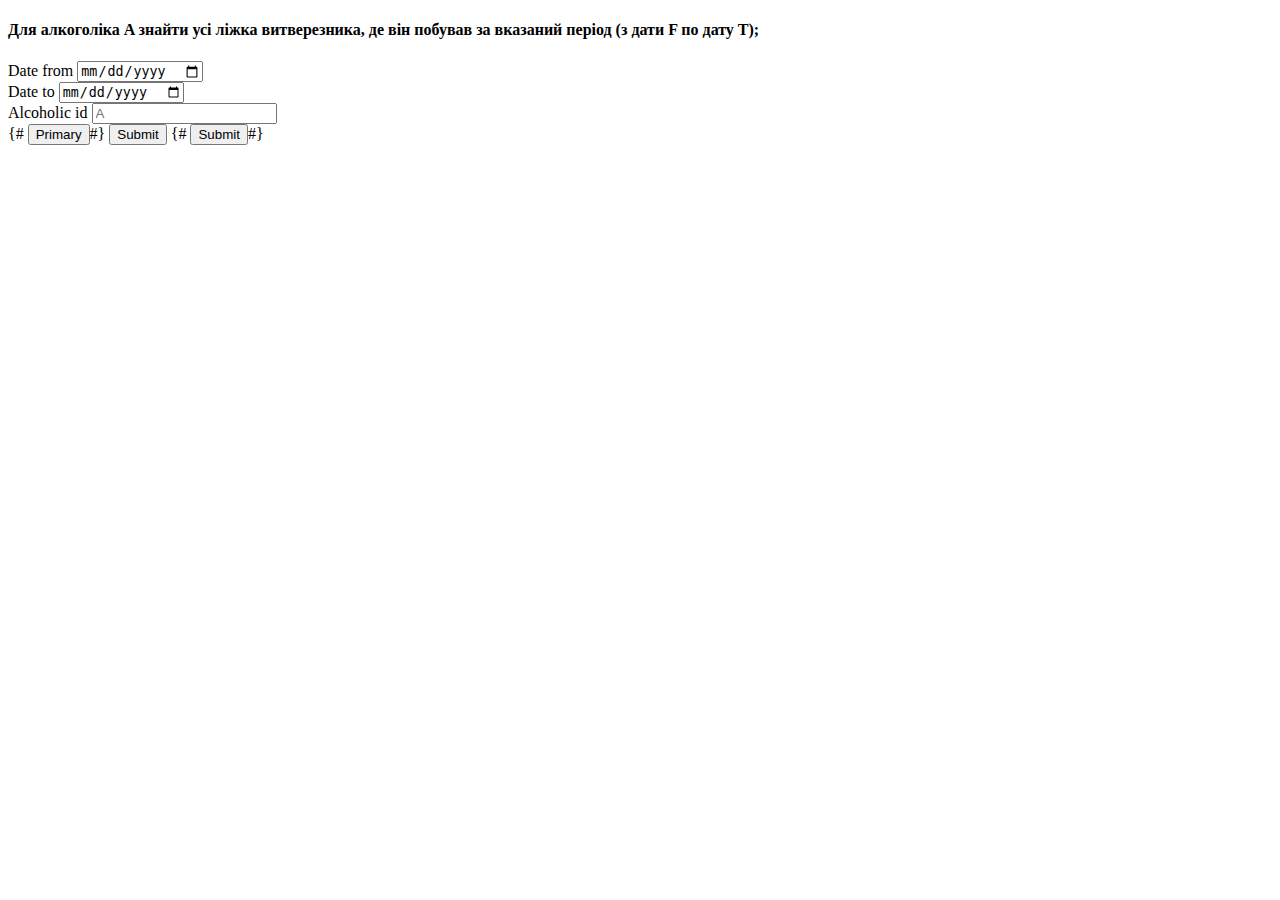
==== test/templates/index.html @ 62cd6079 "test req2" ====
<!doctype html>
<html lang="en">
<head>
    <!-- Required meta tags -->
    <meta charset="utf-8">
    <meta name="viewport" content="width=device-width, initial-scale=1, shrink-to-fit=no">

    <!-- Bootstrap CSS -->
    <link rel="stylesheet" href="https://stackpath.bootstrapcdn.com/bootstrap/4.5.0/css/bootstrap.min.css"
          integrity="sha384-9aIt2nRpC12Uk9gS9baDl411NQApFmC26EwAOH8WgZl5MYYxFfc+NcPb1dKGj7Sk" crossorigin="anonymous">

    <title>Hello, world!</title>
</head>
<body>

<div class="jumbotron">
    <h4>Для алкоголiка A знайти усi лiжка витверезника, де вiн побував за вказаний перiод (з дати F по дату T);</h4>
    <form method="POST" role="form" class="form-horizontal">
        <div class="form-group">
            <label>
                Date from
                <input type="date" class="form-control" name="date_from" placeholder="F">
            </label>
        </div>

        <div class="form-group">
            <label>
                Date to
                <input type="date" class="form-control" name="date_to" placeholder="T">
            </label>
        </div>
        <div class="form-group">
            <label>
                Alcoholic id
                <input type="text" class="form-control" name="alcoholic_id" placeholder="A">
            </label>
        </div>
{#        <button type="button" value="Submit" class="btn btn-primary">Primary</button>#}
        <input type="submit" class="btn btn-primary" value="Submit"/>
{#           <button name="submit" value="submit" type="button"  class="btn btn-primary">Submit</button>#}
    </form>
</div>

<!-- Optional JavaScript -->
<!-- jQuery first, then Popper.js, then Bootstrap JS -->
<script src="https://code.jquery.com/jquery-3.5.1.slim.min.js"
        integrity="sha384-DfXdz2htPH0lsSSs5nCTpuj/zy4C+OGpamoFVy38MVBnE+IbbVYUew+OrCXaRkfj"
        crossorigin="anonymous"></script>
<script src="https://cdn.jsdelivr.net/npm/popper.js@1.16.0/dist/umd/popper.min.js"
        integrity="sha384-Q6E9RHvbIyZFJoft+2mJbHaEWldlvI9IOYy5n3zV9zzTtmI3UksdQRVvoxMfooAo"
        crossorigin="anonymous"></script>
<script src="https://stackpath.bootstrapcdn.com/bootstrap/4.5.0/js/bootstrap.min.js"
        integrity="sha384-OgVRvuATP1z7JjHLkuOU7Xw704+h835Lr+6QL9UvYjZE3Ipu6Tp75j7Bh/kR0JKI"
        crossorigin="anonymous"></script>
</body>
</html>
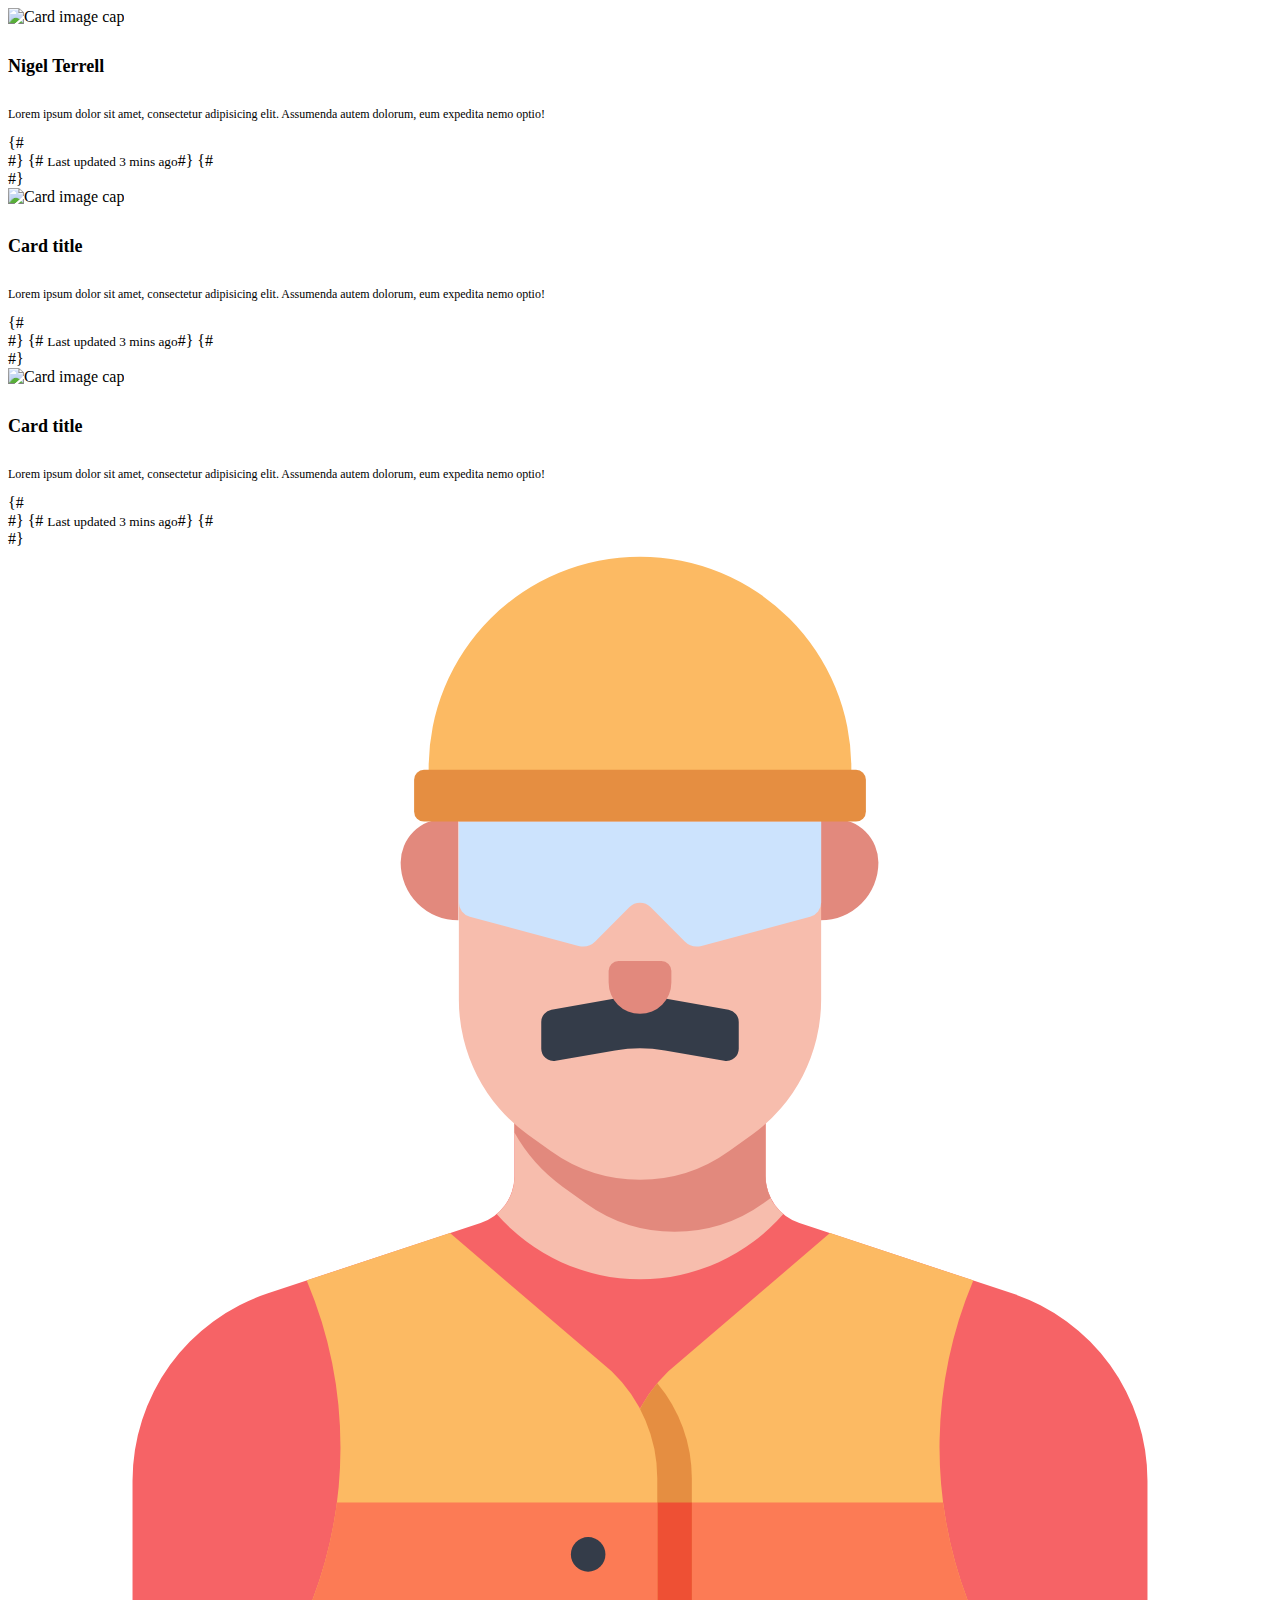
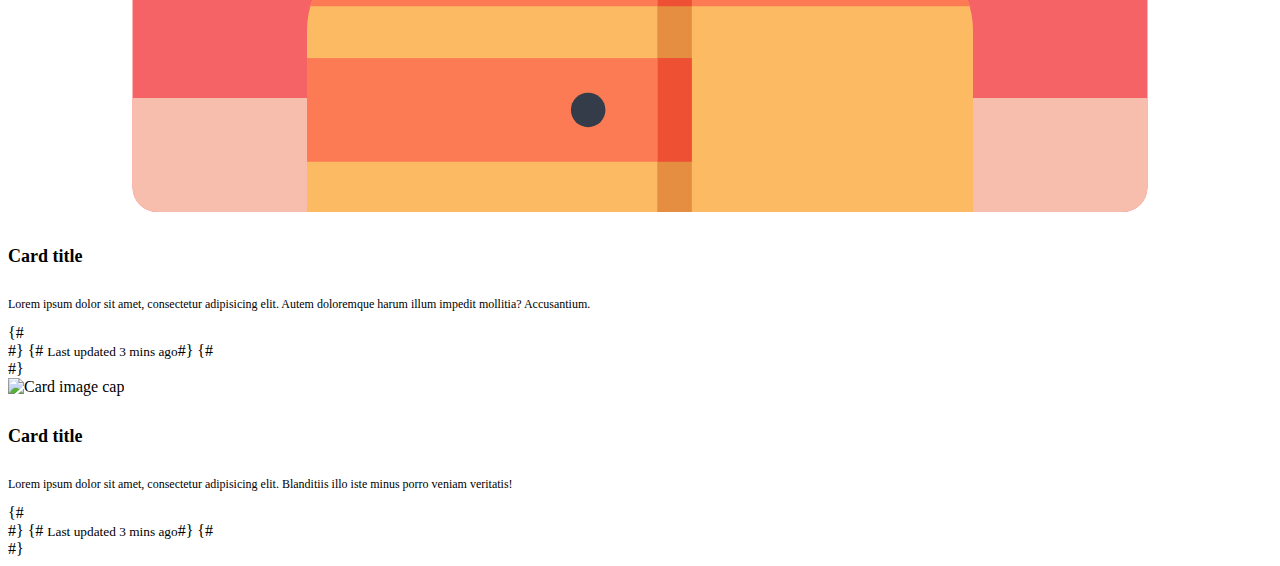
==== commit a9f520ab: "home page with cards" ====
--- a/test/templates/index.html
+++ b/test/templates/index.html
@@ -4,42 +4,78 @@
     <!-- Required meta tags -->
     <meta charset="utf-8">
     <meta name="viewport" content="width=device-width, initial-scale=1, shrink-to-fit=no">
-
+    <link rel="stylesheet" href="static/style/style.css">
     <!-- Bootstrap CSS -->
     <link rel="stylesheet" href="https://stackpath.bootstrapcdn.com/bootstrap/4.5.0/css/bootstrap.min.css"
           integrity="sha384-9aIt2nRpC12Uk9gS9baDl411NQApFmC26EwAOH8WgZl5MYYxFfc+NcPb1dKGj7Sk" crossorigin="anonymous">
 
-    <title>Hello, world!</title>
+    <title>Home</title>
 </head>
 <body>
+<div class="container">
+    <div class="row justify-content-md-center">
+        <div class="col-10">
+            <div class="card-deck">
+                <div class="card">
+                    <img class="card-img-top" src="/static/images/builder.svg" alt="Card image cap">
+                    <div class="card-body">
+                        <h5 class="card-title">Nigel Terrell</h5>
+                        <p class="card-text">Lorem ipsum dolor sit amet, consectetur adipisicing elit. Assumenda autem
+                            dolorum, eum expedita nemo optio!</p>
+                    </div>
+{#                    <div class="card-footer">#}
+{#                        <small class="text-muted">Last updated 3 mins ago</small>#}
+{#                    </div>#}
+                </div>
+                <div class="card">
+                    <img class="card-img-top" src="/static/images/builder.svg" alt="Card image cap">
+                    <div class="card-body">
+                        <h5 class="card-title">Card title</h5>
+                        <p class="card-text">Lorem ipsum dolor sit amet, consectetur adipisicing elit. Assumenda autem
+                            dolorum, eum expedita nemo optio!</p>
+                    </div>
+{#                    <div class="card-footer">#}
+{#                        <small class="text-muted">Last updated 3 mins ago</small>#}
+{#                    </div>#}
+                </div>
+                <div class="card">
+                    <img class="card-img-top" src="/static/images/builder.svg" alt="Card image cap">
+                    <div class="card-body">
+                        <h5 class="card-title">Card title</h5>
+                        <p class="card-text">Lorem ipsum dolor sit amet, consectetur adipisicing elit. Assumenda autem
+                            dolorum, eum expedita nemo optio!</p>
+                    </div>
+{#                    <div class="card-footer">#}
+{#                        <small class="text-muted">Last updated 3 mins ago</small>#}
+{#                    </div>#}
+                </div>
+                <div class="card">
+                    <img class="card-img-top" src="static/images/builder.svg" alt="Card image cap">
+                    <div class="card-body">
+                        <h5 class="card-title">Card title</h5>
+                        <p class="card-text">Lorem ipsum dolor sit amet, consectetur adipisicing elit. Autem doloremque
+                            harum illum impedit mollitia? Accusantium.</p>
+                    </div>
+{#                    <div class="card-footer">#}
+{#                        <small class="text-muted">Last updated 3 mins ago</small>#}
+{#                    </div>#}
+                </div>
+                <div class="card">
+                    <img class="card-img-top" src="/static/images/builder.svg" alt="Card image cap">
+                    <div class="card-body">
+                        <h5 class="card-title">Card title</h5>
+                        <p class="card-text">Lorem ipsum dolor sit amet, consectetur adipisicing elit. Blanditiis illo
+                            iste minus porro veniam veritatis!</p>
+                    </div>
+{#                    <div class="card-footer">#}
+{#                        <small class="text-muted">Last updated 3 mins ago</small>#}
+{#                    </div>#}
+                </div>
+            </div>
+        </div>
+    </div>
+</div>
 
-<div class="jumbotron">
-    <h4>Для алкоголiка A знайти усi лiжка витверезника, де вiн побував за вказаний перiод (з дати F по дату T);</h4>
-    <form method="POST" role="form" class="form-horizontal">
-        <div class="form-group">
-            <label>
-                Date from
-                <input type="date" class="form-control" name="date_from" placeholder="F">
-            </label>
-        </div>
-
-        <div class="form-group">
-            <label>
-                Date to
-                <input type="date" class="form-control" name="date_to" placeholder="T">
-            </label>
-        </div>
-        <div class="form-group">
-            <label>
-                Alcoholic id
-                <input type="text" class="form-control" name="alcoholic_id" placeholder="A">
-            </label>
-        </div>
-{#        <button type="button" value="Submit" class="btn btn-primary">Primary</button>#}
-        <input type="submit" class="btn btn-primary" value="Submit"/>
-{#           <button name="submit" value="submit" type="button"  class="btn btn-primary">Submit</button>#}
-    </form>
-</div>
 
 <!-- Optional JavaScript -->
 <!-- jQuery first, then Popper.js, then Bootstrap JS -->
@@ -52,5 +88,6 @@
 <script src="https://stackpath.bootstrapcdn.com/bootstrap/4.5.0/js/bootstrap.min.js"
         integrity="sha384-OgVRvuATP1z7JjHLkuOU7Xw704+h835Lr+6QL9UvYjZE3Ipu6Tp75j7Bh/kR0JKI"
         crossorigin="anonymous"></script>
+
 </body>
 </html>--- a/test/templates/static/style/style.css
+++ b/test/templates/static/style/style.css
@@ -0,0 +1,6 @@
+.card-title{
+    font-size: 18px;
+}
+.card-text{
+    font-size: 12px;
+}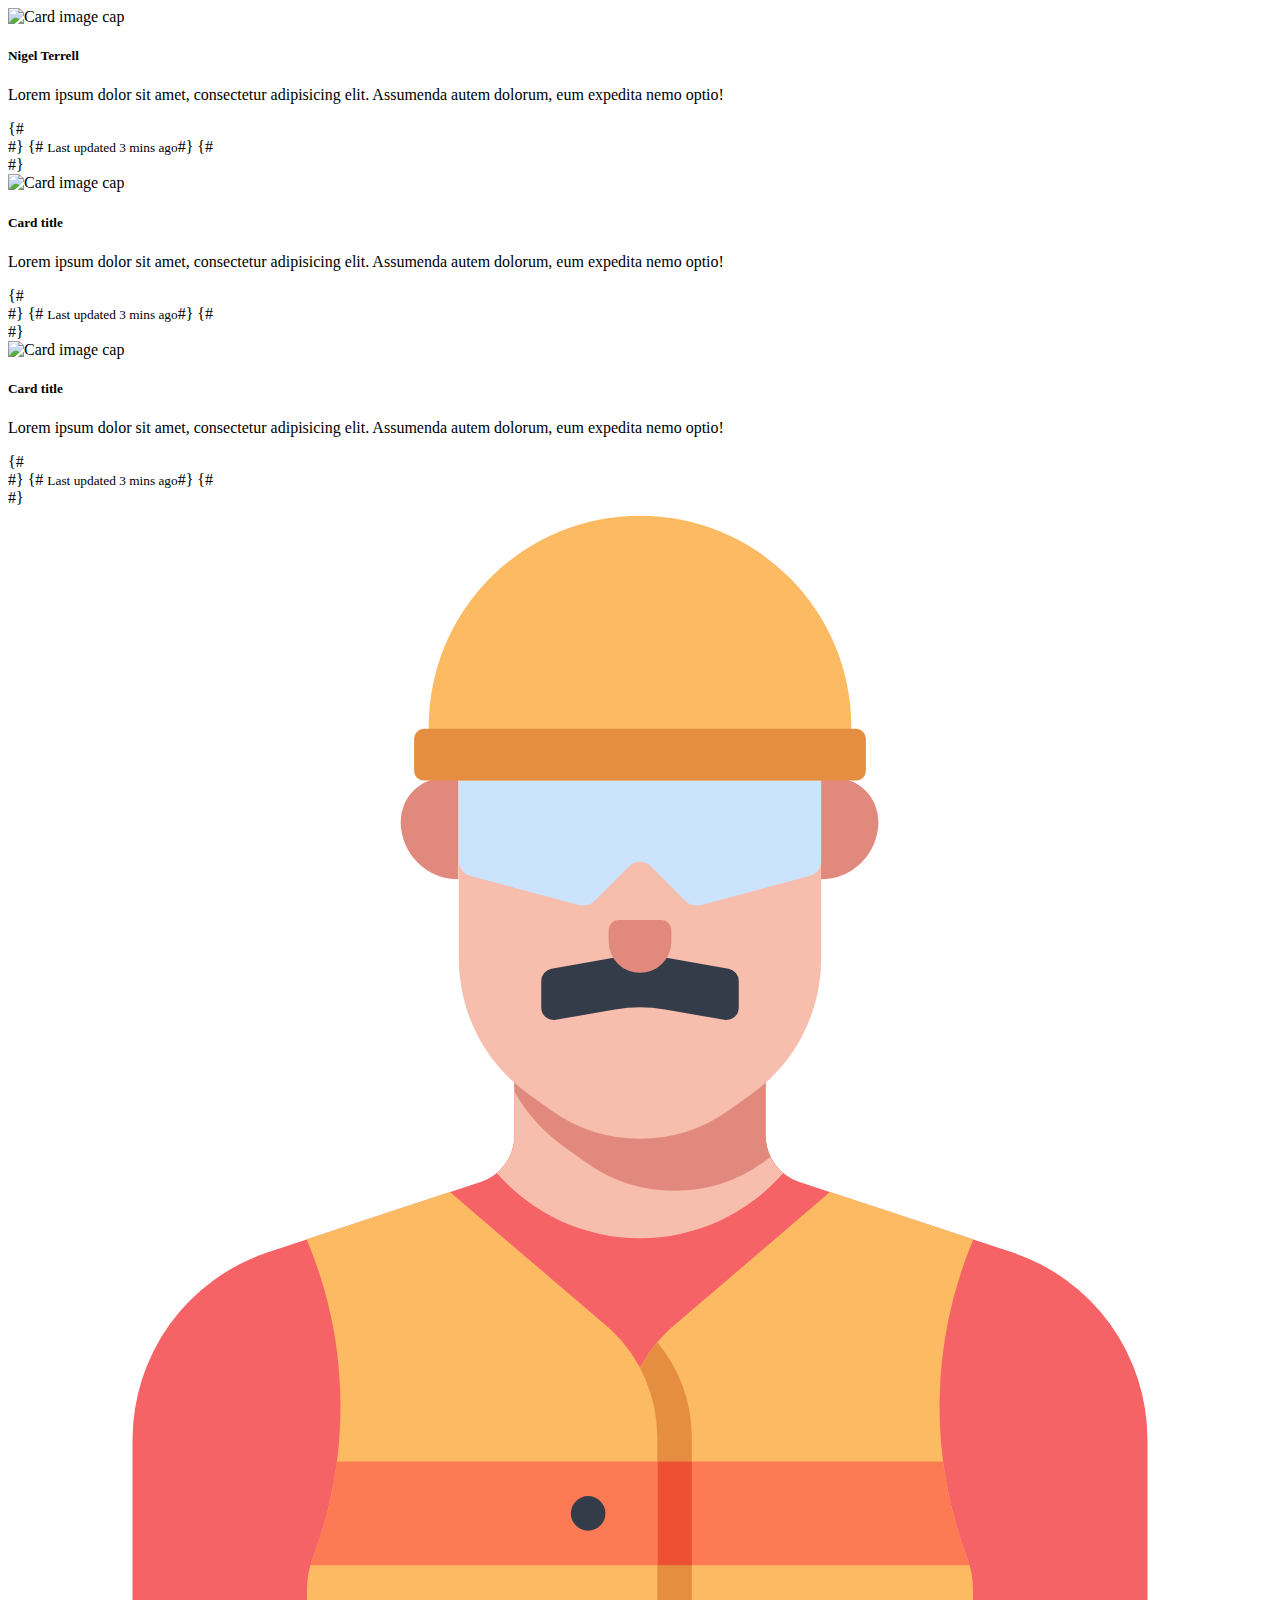
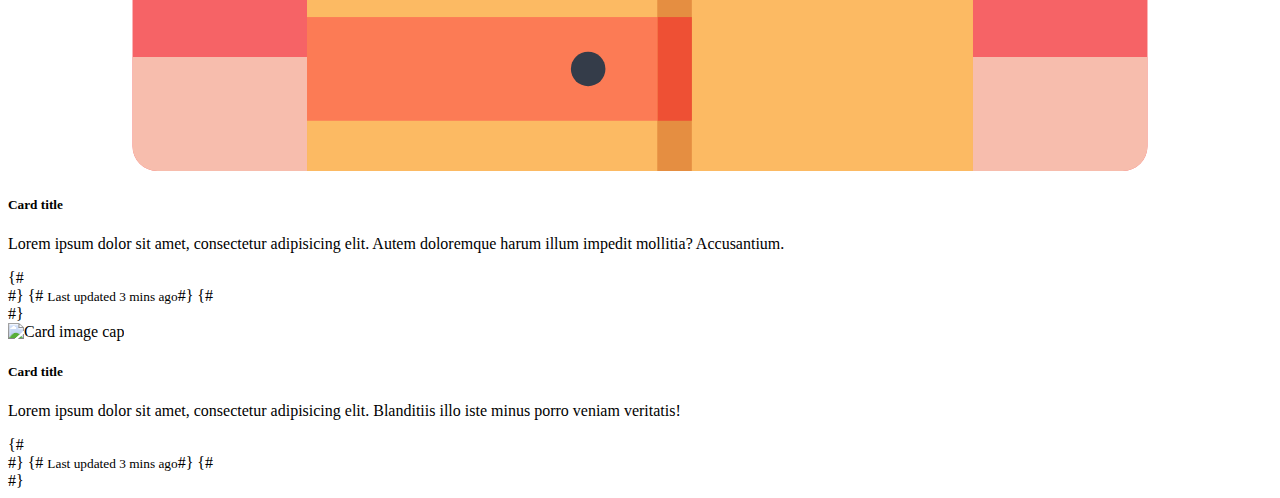
==== commit 548806da: "responsive cards" ====
--- a/test/templates/index.html
+++ b/test/templates/index.html
@@ -13,64 +13,70 @@
 </head>
 <body>
 <div class="container">
-    <div class="row justify-content-md-center">
-        <div class="col-10">
-            <div class="card-deck">
-                <div class="card">
-                    <img class="card-img-top" src="/static/images/builder.svg" alt="Card image cap">
-                    <div class="card-body">
-                        <h5 class="card-title">Nigel Terrell</h5>
-                        <p class="card-text">Lorem ipsum dolor sit amet, consectetur adipisicing elit. Assumenda autem
-                            dolorum, eum expedita nemo optio!</p>
-                    </div>
-{#                    <div class="card-footer">#}
-{#                        <small class="text-muted">Last updated 3 mins ago</small>#}
-{#                    </div>#}
+    <div class="row row-cols-1 row-cols-sm-2 row-cols-md-3 row-cols-lg-4 row-cols-xl-5">
+        <div class="col mb-4">
+            <div class="card ">
+                <img class="card-img-top" src="/static/images/builder.svg" alt="Card image cap">
+                <div class="card-body">
+                    <h5 class="card-title">Nigel Terrell</h5>
+                    <p class="card-text">Lorem ipsum dolor sit amet, consectetur adipisicing elit. Assumenda autem
+                        dolorum, eum expedita nemo optio!</p>
                 </div>
-                <div class="card">
-                    <img class="card-img-top" src="/static/images/builder.svg" alt="Card image cap">
-                    <div class="card-body">
-                        <h5 class="card-title">Card title</h5>
-                        <p class="card-text">Lorem ipsum dolor sit amet, consectetur adipisicing elit. Assumenda autem
-                            dolorum, eum expedita nemo optio!</p>
-                    </div>
-{#                    <div class="card-footer">#}
-{#                        <small class="text-muted">Last updated 3 mins ago</small>#}
-{#                    </div>#}
+                {#                    <div class="card-footer">#}
+                {#                        <small class="text-muted">Last updated 3 mins ago</small>#}
+                {#                    </div>#}
+            </div>
+        </div>
+        <div class="col mb-4">
+            <div class="card ">
+                <img class="card-img-top" src="/static/images/builder.svg" alt="Card image cap">
+                <div class="card-body">
+                    <h5 class="card-title">Card title</h5>
+                    <p class="card-text">Lorem ipsum dolor sit amet, consectetur adipisicing elit. Assumenda autem
+                        dolorum, eum expedita nemo optio!</p>
                 </div>
-                <div class="card">
-                    <img class="card-img-top" src="/static/images/builder.svg" alt="Card image cap">
-                    <div class="card-body">
-                        <h5 class="card-title">Card title</h5>
-                        <p class="card-text">Lorem ipsum dolor sit amet, consectetur adipisicing elit. Assumenda autem
-                            dolorum, eum expedita nemo optio!</p>
-                    </div>
-{#                    <div class="card-footer">#}
-{#                        <small class="text-muted">Last updated 3 mins ago</small>#}
-{#                    </div>#}
+                {#                    <div class="card-footer">#}
+                {#                        <small class="text-muted">Last updated 3 mins ago</small>#}
+                {#                    </div>#}
+            </div>
+        </div>
+        <div class="col mb-4">
+            <div class="card ">
+                <img class="card-img-top" src="/static/images/builder.svg" alt="Card image cap">
+                <div class="card-body">
+                    <h5 class="card-title">Card title</h5>
+                    <p class="card-text">Lorem ipsum dolor sit amet, consectetur adipisicing elit. Assumenda autem
+                        dolorum, eum expedita nemo optio!</p>
                 </div>
-                <div class="card">
-                    <img class="card-img-top" src="static/images/builder.svg" alt="Card image cap">
-                    <div class="card-body">
-                        <h5 class="card-title">Card title</h5>
-                        <p class="card-text">Lorem ipsum dolor sit amet, consectetur adipisicing elit. Autem doloremque
-                            harum illum impedit mollitia? Accusantium.</p>
-                    </div>
-{#                    <div class="card-footer">#}
-{#                        <small class="text-muted">Last updated 3 mins ago</small>#}
-{#                    </div>#}
+                {#                    <div class="card-footer">#}
+                {#                        <small class="text-muted">Last updated 3 mins ago</small>#}
+                {#                    </div>#}
+            </div>
+        </div>
+        <div class="col mb-4">
+            <div class="card ">
+                <img class="card-img-top" src="static/images/builder.svg" alt="Card image cap">
+                <div class="card-body">
+                    <h5 class="card-title">Card title</h5>
+                    <p class="card-text">Lorem ipsum dolor sit amet, consectetur adipisicing elit. Autem doloremque
+                        harum illum impedit mollitia? Accusantium.</p>
                 </div>
-                <div class="card">
-                    <img class="card-img-top" src="/static/images/builder.svg" alt="Card image cap">
-                    <div class="card-body">
-                        <h5 class="card-title">Card title</h5>
-                        <p class="card-text">Lorem ipsum dolor sit amet, consectetur adipisicing elit. Blanditiis illo
-                            iste minus porro veniam veritatis!</p>
-                    </div>
-{#                    <div class="card-footer">#}
-{#                        <small class="text-muted">Last updated 3 mins ago</small>#}
-{#                    </div>#}
+                {#                    <div class="card-footer">#}
+                {#                        <small class="text-muted">Last updated 3 mins ago</small>#}
+                {#                    </div>#}
+            </div>
+        </div>
+        <div class="col mb-4">
+            <div class="card ">
+                <img class="card-img-top" src="/static/images/builder.svg" alt="Card image cap">
+                <div class="card-body">
+                    <h5 class="card-title">Card title</h5>
+                    <p class="card-text">Lorem ipsum dolor sit amet, consectetur adipisicing elit. Blanditiis illo
+                        iste minus porro veniam veritatis!</p>
                 </div>
+                {#                    <div class="card-footer">#}
+                {#                        <small class="text-muted">Last updated 3 mins ago</small>#}
+                {#                    </div>#}
             </div>
         </div>
     </div>
--- a/test/templates/static/style/style.css
+++ b/test/templates/static/style/style.css
@@ -1,6 +1,24 @@
-.card-title{
-    font-size: 18px;
+@media (max-width: 576px) {  
+  .xs {color:red;font-weight:bold;}
 }
-.card-text{
-    font-size: 12px;
-}+
+/* Small devices (landscape phones, 576px and up) */
+@media (min-width: 576px) and (max-width:768px) {  
+  .sm {color:red;font-weight:bold;}
+}
+ 
+/* Medium devices (tablets, 768px and up) The navbar toggle appears at this breakpoint */
+@media (min-width: 768px) and (max-width:992px) {  
+ .md {color:red;font-weight:bold;}
+}
+ 
+/* Large devices (desktops, 992px and up) */
+@media (min-width: 992px) and (max-width:1200px) { 
+ .lg {color:red;font-weight:bold;}
+}
+ 
+/* Extra large devices (large desktops, 1200px and up) */
+@media (min-width: 1200px) {  
+    .xl {color:red;font-weight:bold;}
+}
+ 